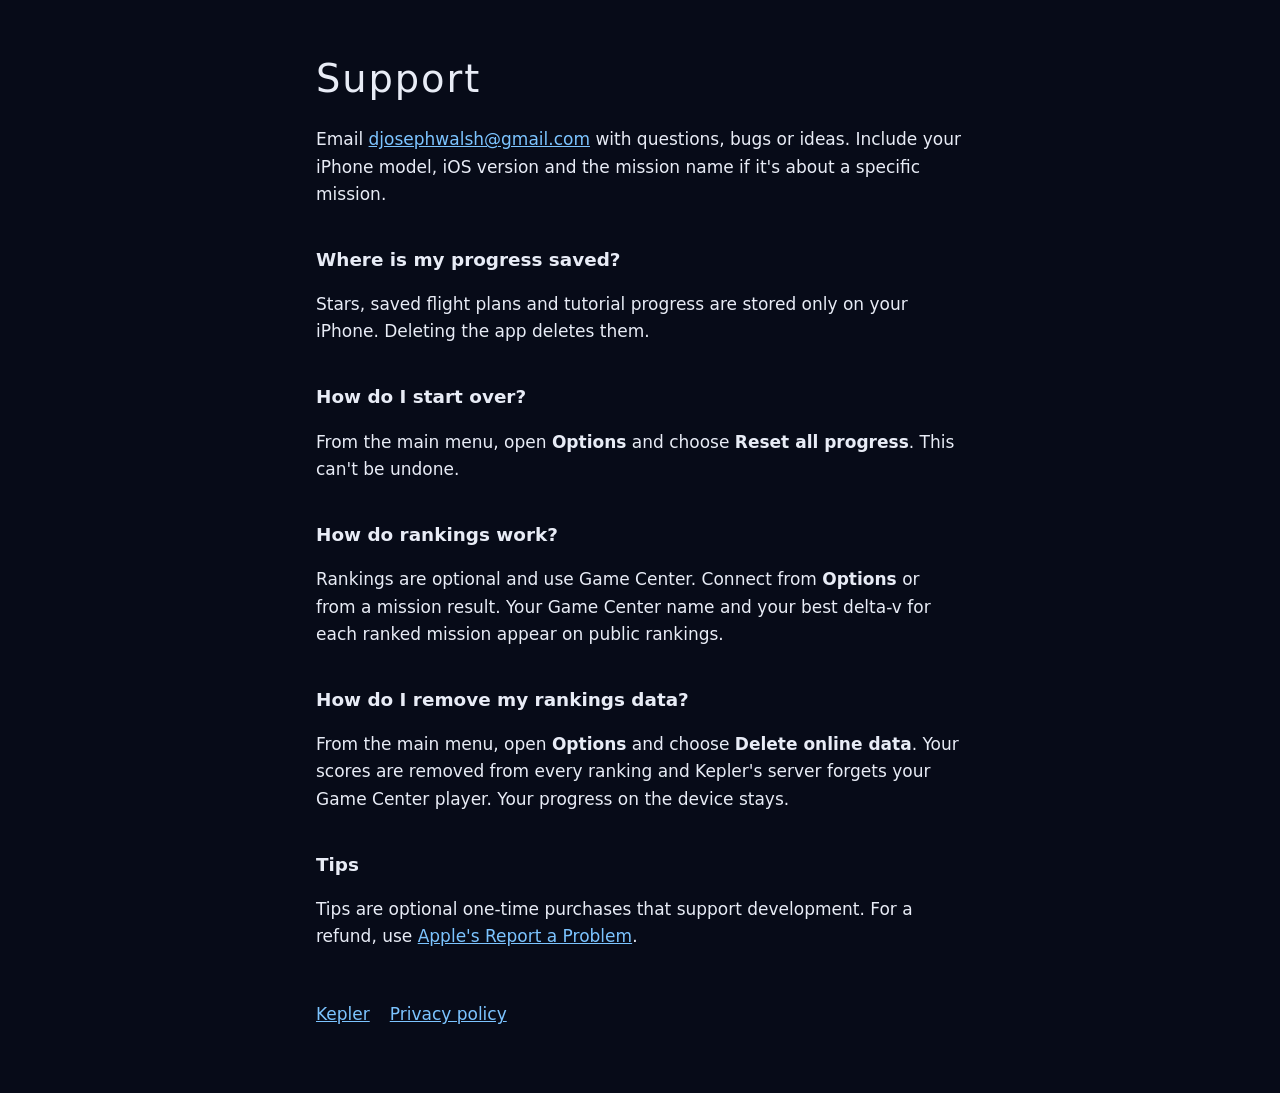
==== support.html @ 5e870043 "Add Kepler support and privacy pages Co-Authored-By: Claude Opus 5.5 <noreply@anthropic.com>" ====
<!doctype html>
<html lang="en">
<head>
<meta charset="utf-8">
<meta name="viewport" content="width=device-width, initial-scale=1">
<title>Kepler Support</title>
<link rel="stylesheet" href="style.css">
</head>
<body>
<main>
<h1>Support</h1>
<p>Email <a href="mailto:djosephwalsh@gmail.com?subject=Kepler%20support">djosephwalsh@gmail.com</a> with questions, bugs or ideas. Include your iPhone model, iOS version and the mission name if it's about a specific mission.</p>

<h2>Where is my progress saved?</h2>
<p>Stars, saved flight plans and tutorial progress are stored only on your iPhone. Deleting the app deletes them.</p>

<h2>How do I start over?</h2>
<p>From the main menu, open <strong>Options</strong> and choose <strong>Reset all progress</strong>. This can't be undone.</p>

<h2>How do rankings work?</h2>
<p>Rankings are optional and use Game Center. Connect from <strong>Options</strong> or from a mission result. Your Game Center name and your best delta-v for each ranked mission appear on public rankings.</p>

<h2>How do I remove my rankings data?</h2>
<p>From the main menu, open <strong>Options</strong> and choose <strong>Delete online data</strong>. Your scores are removed from every ranking and Kepler's server forgets your Game Center player. Your progress on the device stays.</p>

<h2>Tips</h2>
<p>Tips are optional one-time purchases that support development. For a refund, use <a href="https://reportaproblem.apple.com">Apple's Report a Problem</a>.</p>

<nav><a href="index.html">Kepler</a><a href="privacy.html">Privacy policy</a></nav>
</main>
</body>
</html>
---- style.css ----
:root { color-scheme: dark; --bg: #070b18; --text: #e8ecf6; --muted: #9aa4bd; --accent: #7cc4ff; }
* { box-sizing: border-box; }
body { margin: 0; background: var(--bg); color: var(--text); font: 17px/1.6 -apple-system, BlinkMacSystemFont, "SF Pro Rounded", system-ui, sans-serif; }
main { max-width: 680px; margin: 0 auto; padding: 48px 16px 64px; }
h1 { font-weight: 300; font-size: 2.4rem; letter-spacing: 0.05em; margin: 0 0 4px; }
h2 { font-size: 1.15rem; margin: 2em 0 0.4em; }
p, li { color: var(--text); }
.muted { color: var(--muted); }
a { color: var(--accent); }
nav { margin-top: 3em; display: flex; gap: 20px; flex-wrap: wrap; }
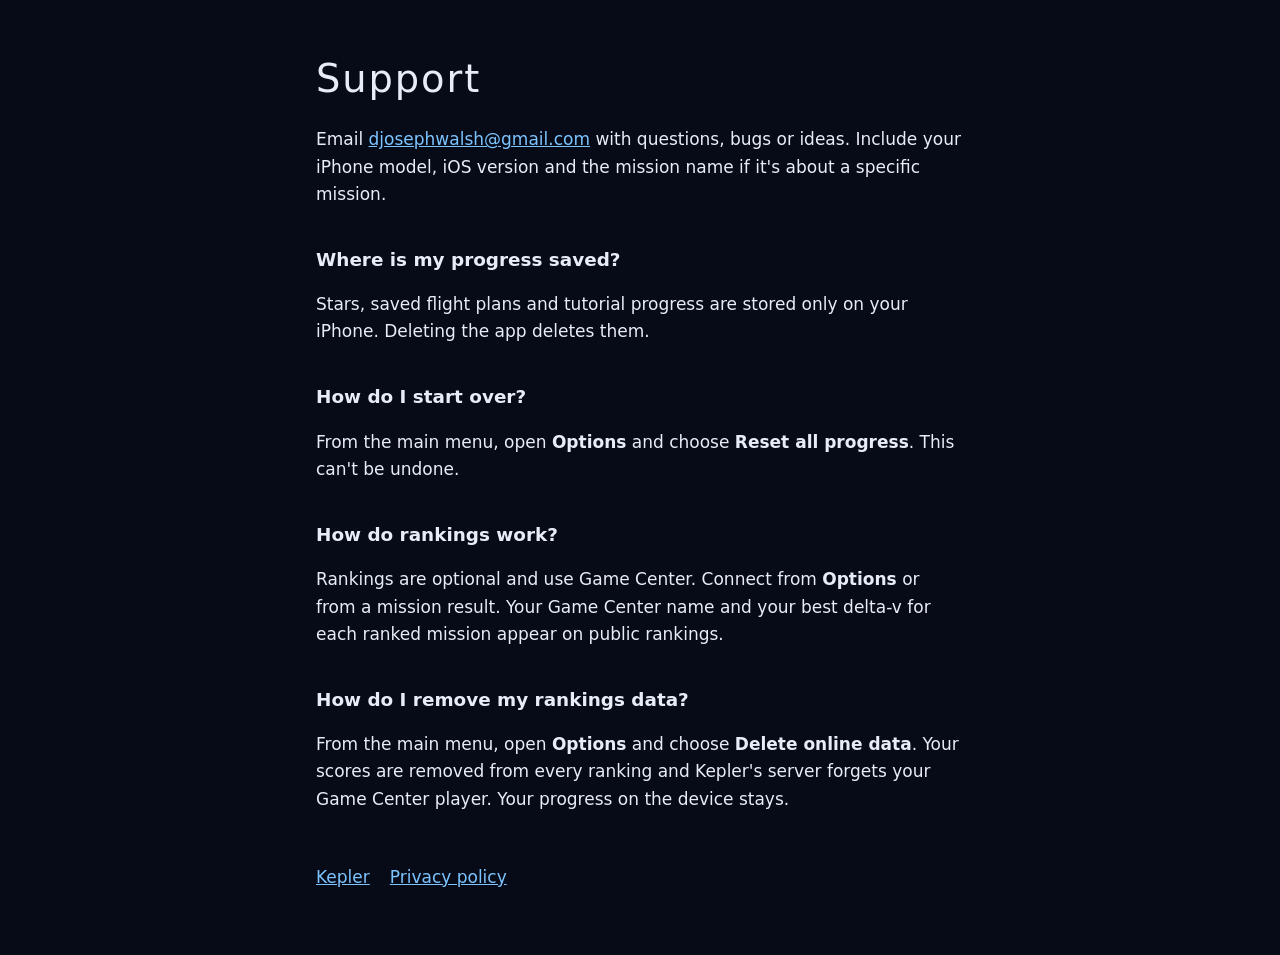
==== commit 72e72e0e: "Remove tip purchase references from support page" ====
--- a/support.html
+++ b/support.html
@@ -23,9 +23,6 @@
 <h2>How do I remove my rankings data?</h2>
 <p>From the main menu, open <strong>Options</strong> and choose <strong>Delete online data</strong>. Your scores are removed from every ranking and Kepler's server forgets your Game Center player. Your progress on the device stays.</p>
 
-<h2>Tips</h2>
-<p>Tips are optional one-time purchases that support development. For a refund, use <a href="https://reportaproblem.apple.com">Apple's Report a Problem</a>.</p>
-
 <nav><a href="index.html">Kepler</a><a href="privacy.html">Privacy policy</a></nav>
 </main>
 </body>
